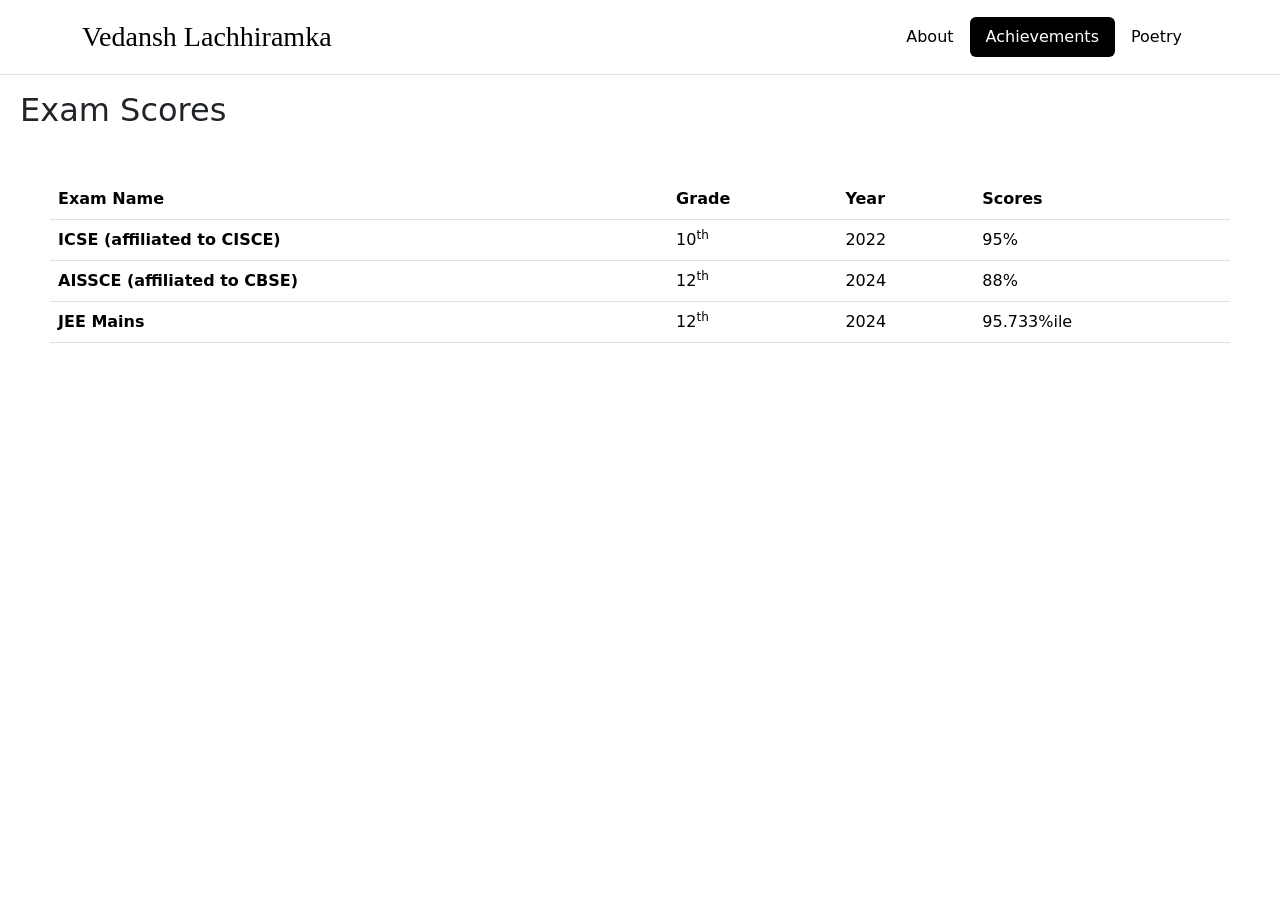
==== achievements.html @ a676cee1 "Initial Commit" ====
<!DOCTYPE html>
<html lang="en">

<head>
    <meta charset="UTF-8">
    <meta name="viewport" content="width=device-width, initial-scale=1.0">
    <title>Achievements</title>
    <link href="https://cdn.jsdelivr.net/npm/bootstrap@5.3.8/dist/css/bootstrap.min.css" rel="stylesheet"
        integrity="sha384-sRIl4kxILFvY47J16cr9ZwB07vP4J8+LH7qKQnuqkuIAvNWLzeN8tE5YBujZqJLB" crossorigin="anonymous">
    <link rel="stylesheet" href="style.css">
</head>

<body>
    <!-- Navbar -->
    <header class="border-bottom py-3 mb-3">
        <div class="container d-flex flex-wrap align-items-center justify-content-between">
            <a href="#" class="fs-3 text-decoration-none" style="color: black; font-family: serif;">
                Vedansh Lachhiramka
            </a>
            <ul class="nav nav-pills">
                <li class="nav-item"><a href="index.html" class="nav-link">About</a></li>
                <li class="nav-item"><a href="achievements.html" class="nav-link active">Achievements</a></li>
                <li class="nav-item"><a href="poetry.html" class="nav-link">Poetry</a></li>
            </ul>
        </div>
    </header>
    <main>
        <h2 style="padding-left: 20px;">Exam Scores</h2>
        <div class="bd-example" style="margin: 50px;">
            <table class="table">
                <thead>
                    <tr>
                        <th scope="col">Exam Name</th>
                        <th scope="col">Grade</th>
                        <th scope="col">Year</th>
                        <th scope="col">Scores</th>
                    </tr>
                </thead>
                <tbody>
                    <tr>
                        <th scope="row">ICSE (affiliated to CISCE)</th>
                        <td>10<sup>th</sup></td>
                        <td>2022</td>
                        <td>95%</td>
                    </tr>
                    <tr>
                        <th scope="row">AISSCE (affiliated to CBSE)</th>
                        <td>12<sup>th</sup></td>
                        <td>2024</td>
                        <td>88%</td>
                    </tr>
                    <tr>
                        <th scope="row">JEE Mains</th>
                        <td>12<sup>th</sup></td>
                        <td>2024</td>
                        <td>95.733%ile</td>
                    </tr>
                </tbody>
            </table>
        </div>
        <!-- Bootstrap JS -->
        <script src="https://cdn.jsdelivr.net/npm/bootstrap@5.3.8/dist/js/bootstrap.bundle.min.js"
            integrity="sha384-FKyoEForCGlyvwx9Hj09JcYn3nv7wiPVlz7YYwJrWVcXK/BmnVDxM+D2scQbITxI"
            crossorigin="anonymous"></script>
</body>

</html>
---- style.css ----
.nav-pills {
    --bs-nav-pills-border-radius: var(--bs-border-radius);
    --bs-nav-pills-link-active-color: #fff;
    --bs-nav-pills-link-active-bg: #000000;
}

.nav-link {
    display: block;
    padding: var(--bs-nav-link-padding-y) var(--bs-nav-link-padding-x);
    font-size: var(--bs-nav-link-font-size);
    font-weight: var(--bs-nav-link-font-weight);
    color: #000000;
    text-decoration: none;
    background: 0 0;
    border: 0;
    transition: color .15s 
ease-in-out, background-color .15s 
ease-in-out, border-color .15s 
ease-in-out;
}

.nav{
    --bs-nav-link-padding-x: 1rem;
    --bs-nav-link-padding-y: 0.5rem;
    --bs-nav-link-font-weight: ;
    --bs-nav-link-color: var(--bs-link-color);
    --bs-nav-link-hover-color: rgb(0,0,0,0.5);
    --bs-nav-link-disabled-color: var(--bs-secondary-color);
    display: flex
;
    flex-wrap: wrap;
    padding-left: 0;
    margin-bottom: 0;
    list-style: none;
}
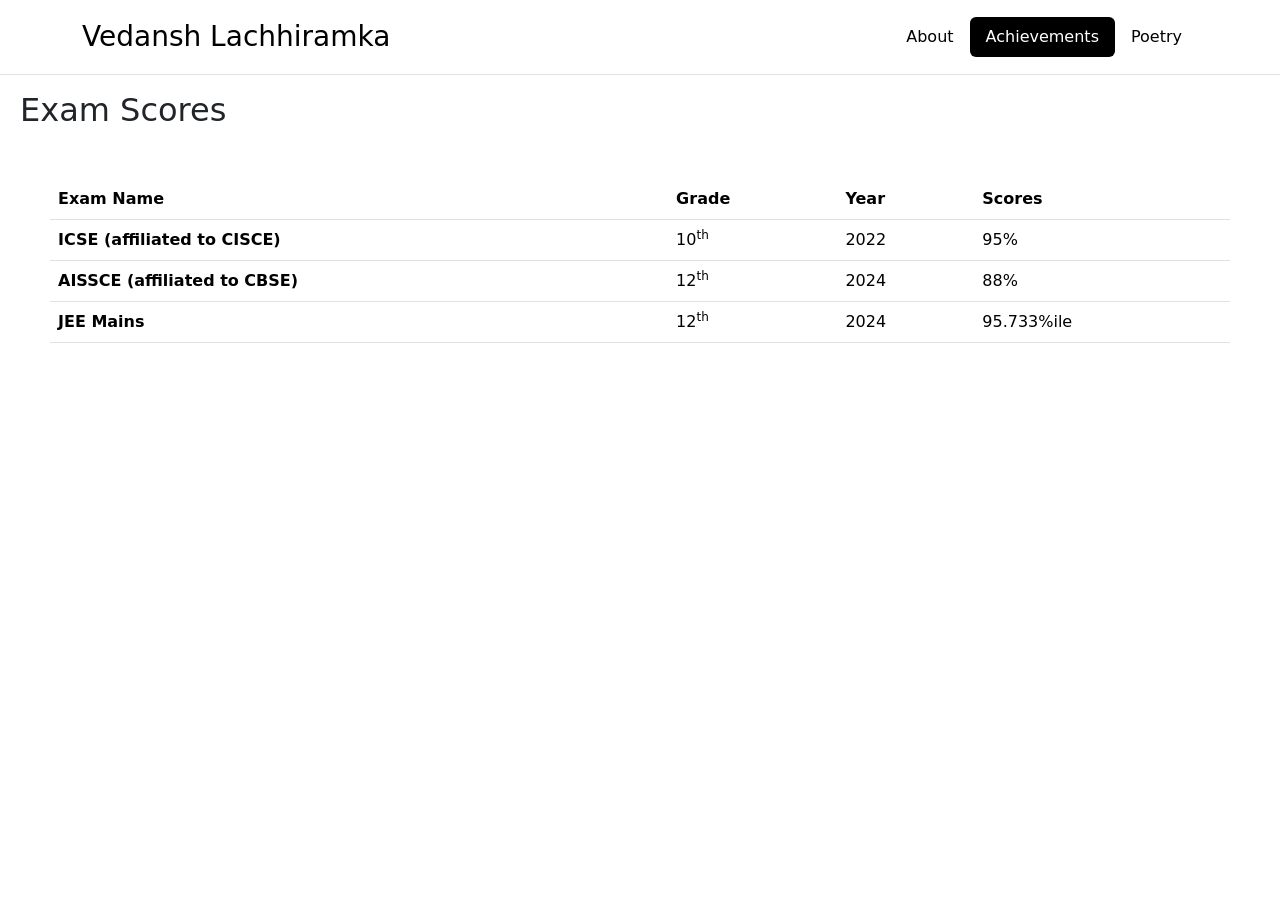
==== commit a30046db: "Fixed font for my name across pages" ====
--- a/achievements.html
+++ b/achievements.html
@@ -14,7 +14,7 @@
     <!-- Navbar -->
     <header class="border-bottom py-3 mb-3">
         <div class="container d-flex flex-wrap align-items-center justify-content-between">
-            <a href="#" class="fs-3 text-decoration-none" style="color: black; font-family: serif;">
+            <a href="#" class="fs-3 text-decoration-none" style="color: black; font-family: sans;">
                 Vedansh Lachhiramka
             </a>
             <ul class="nav nav-pills">
